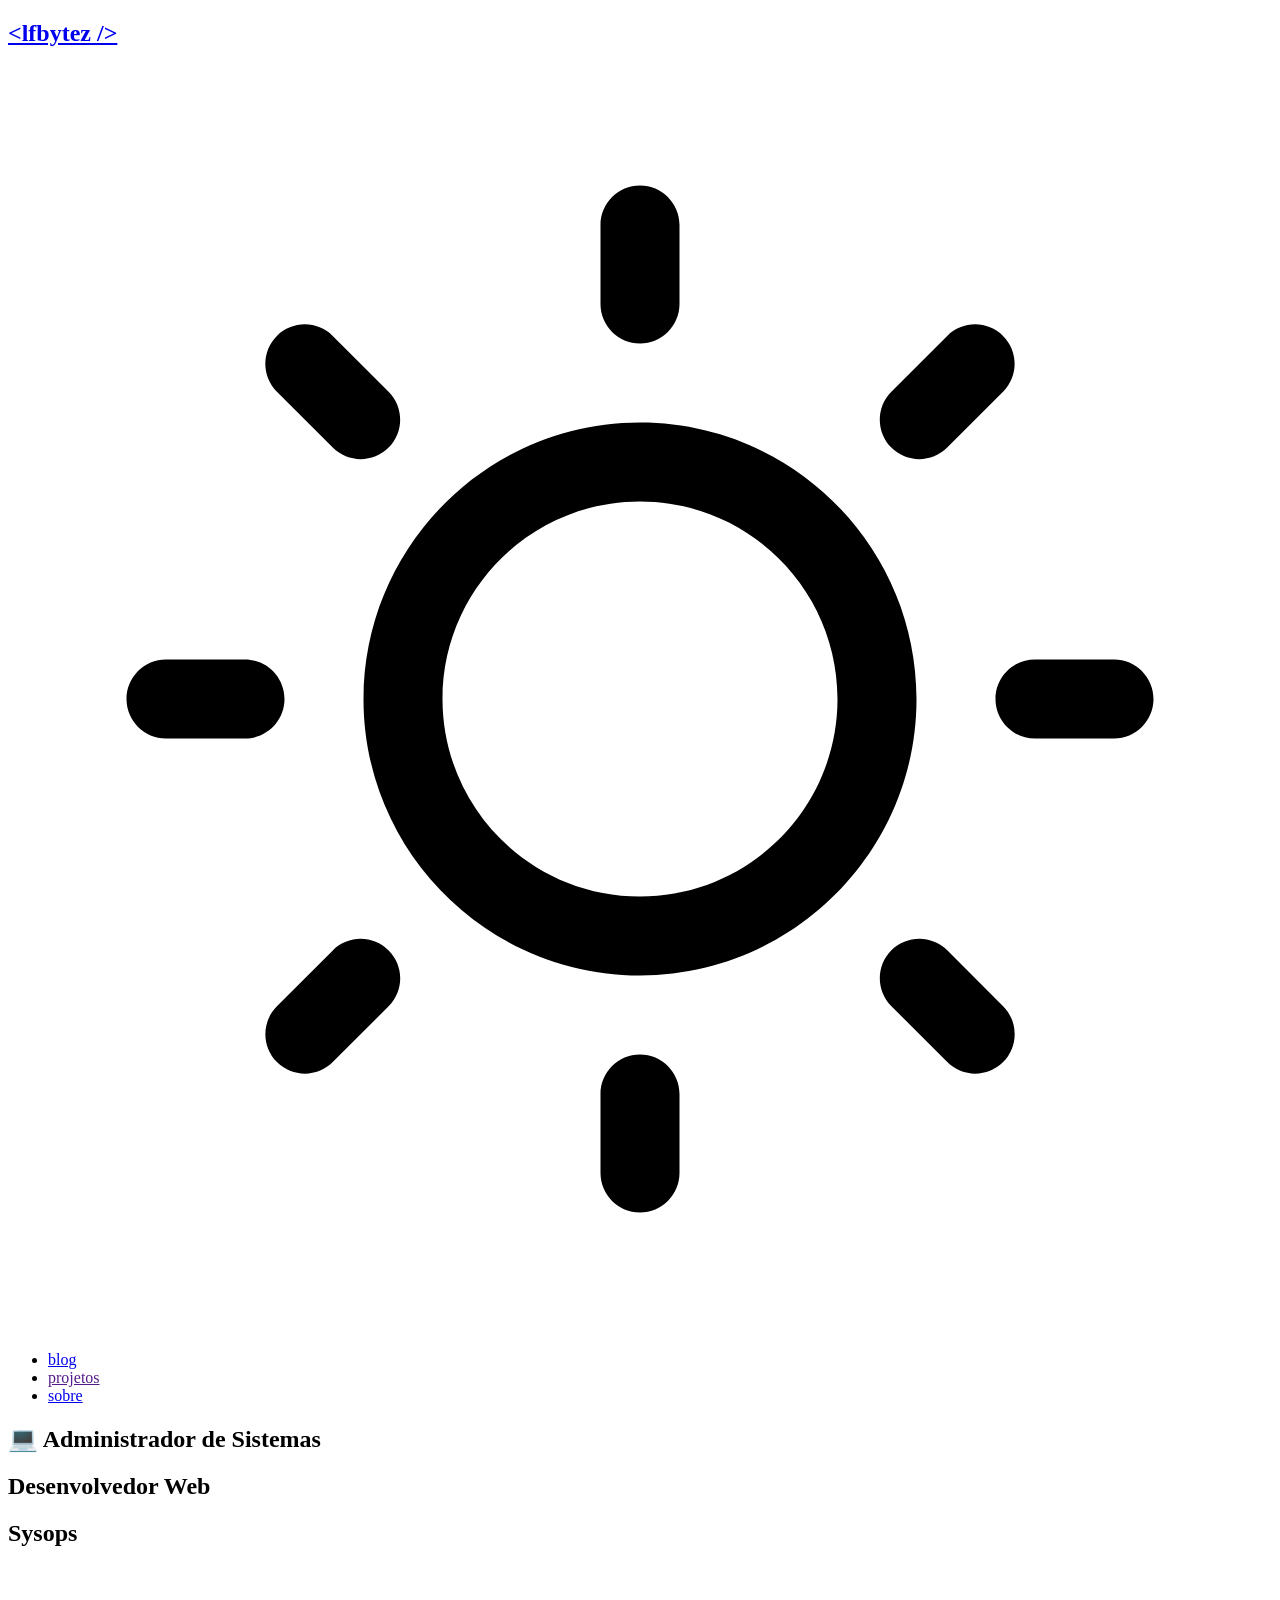
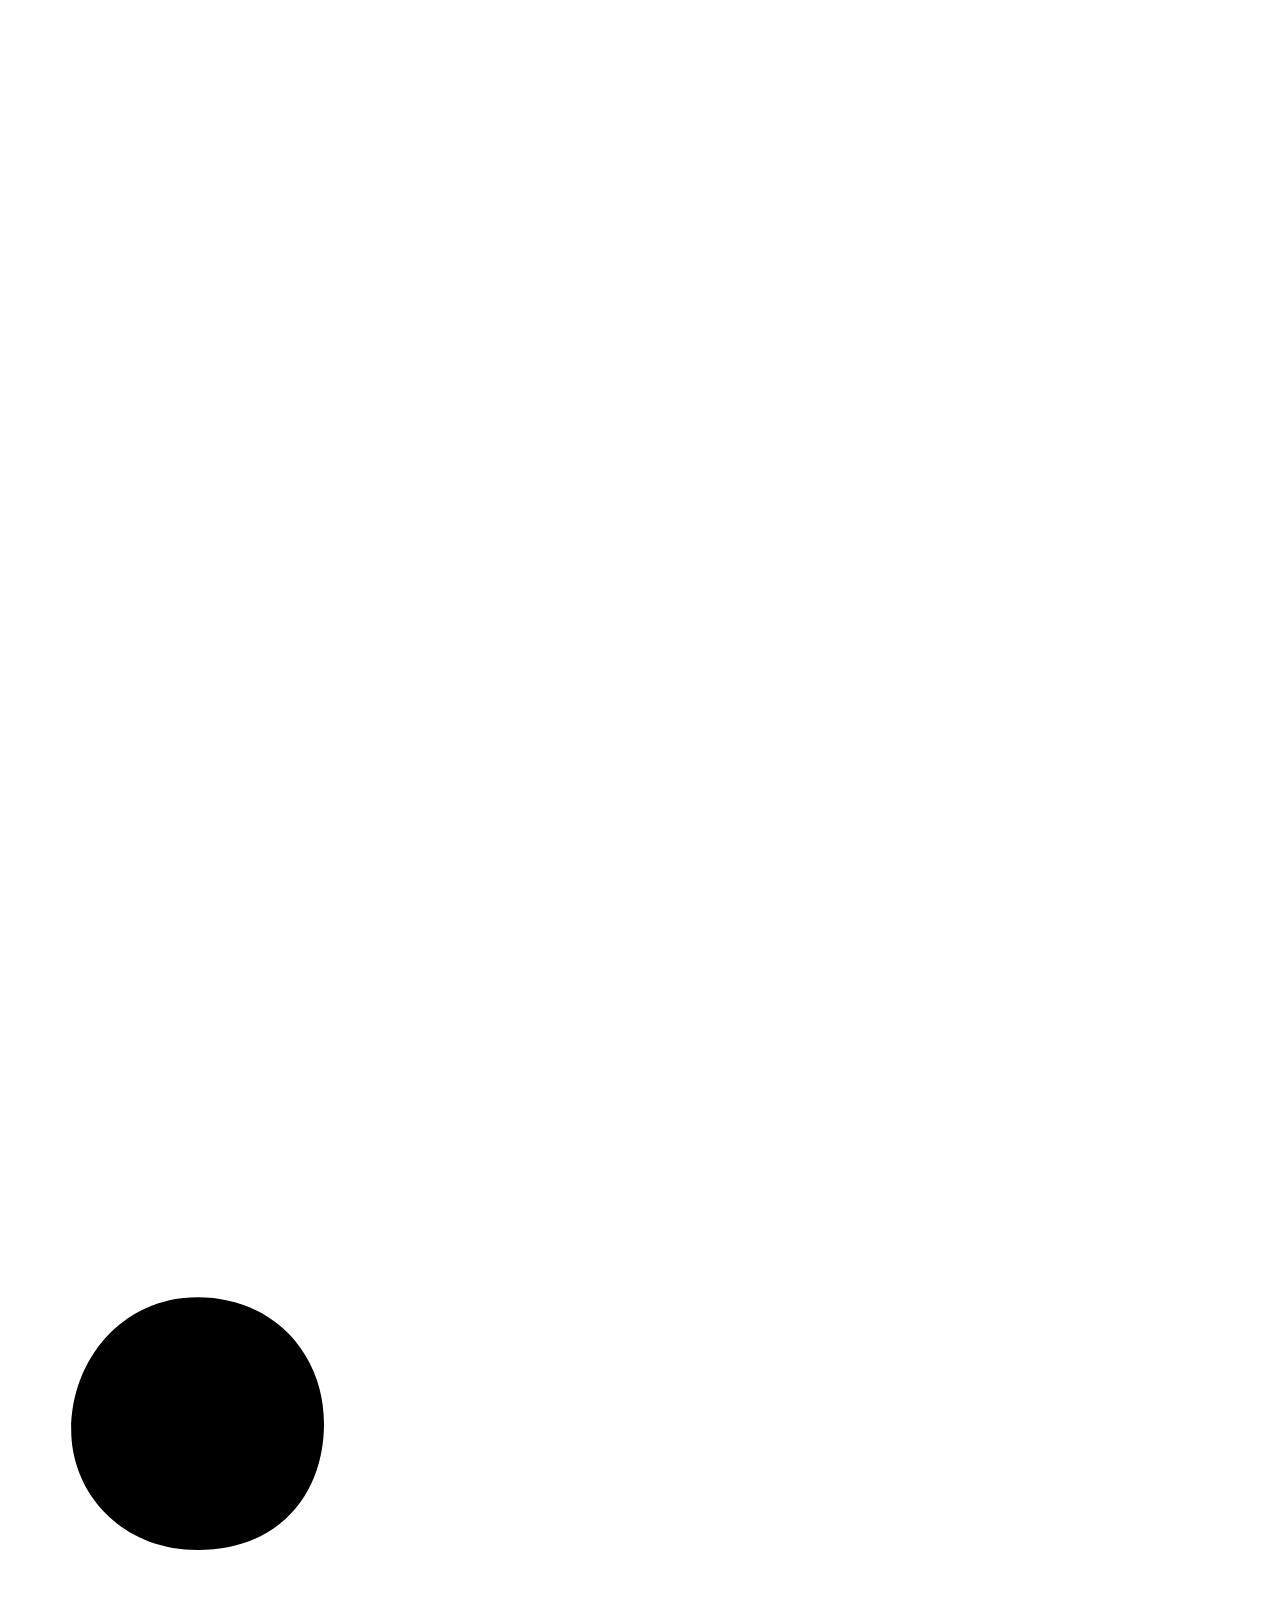
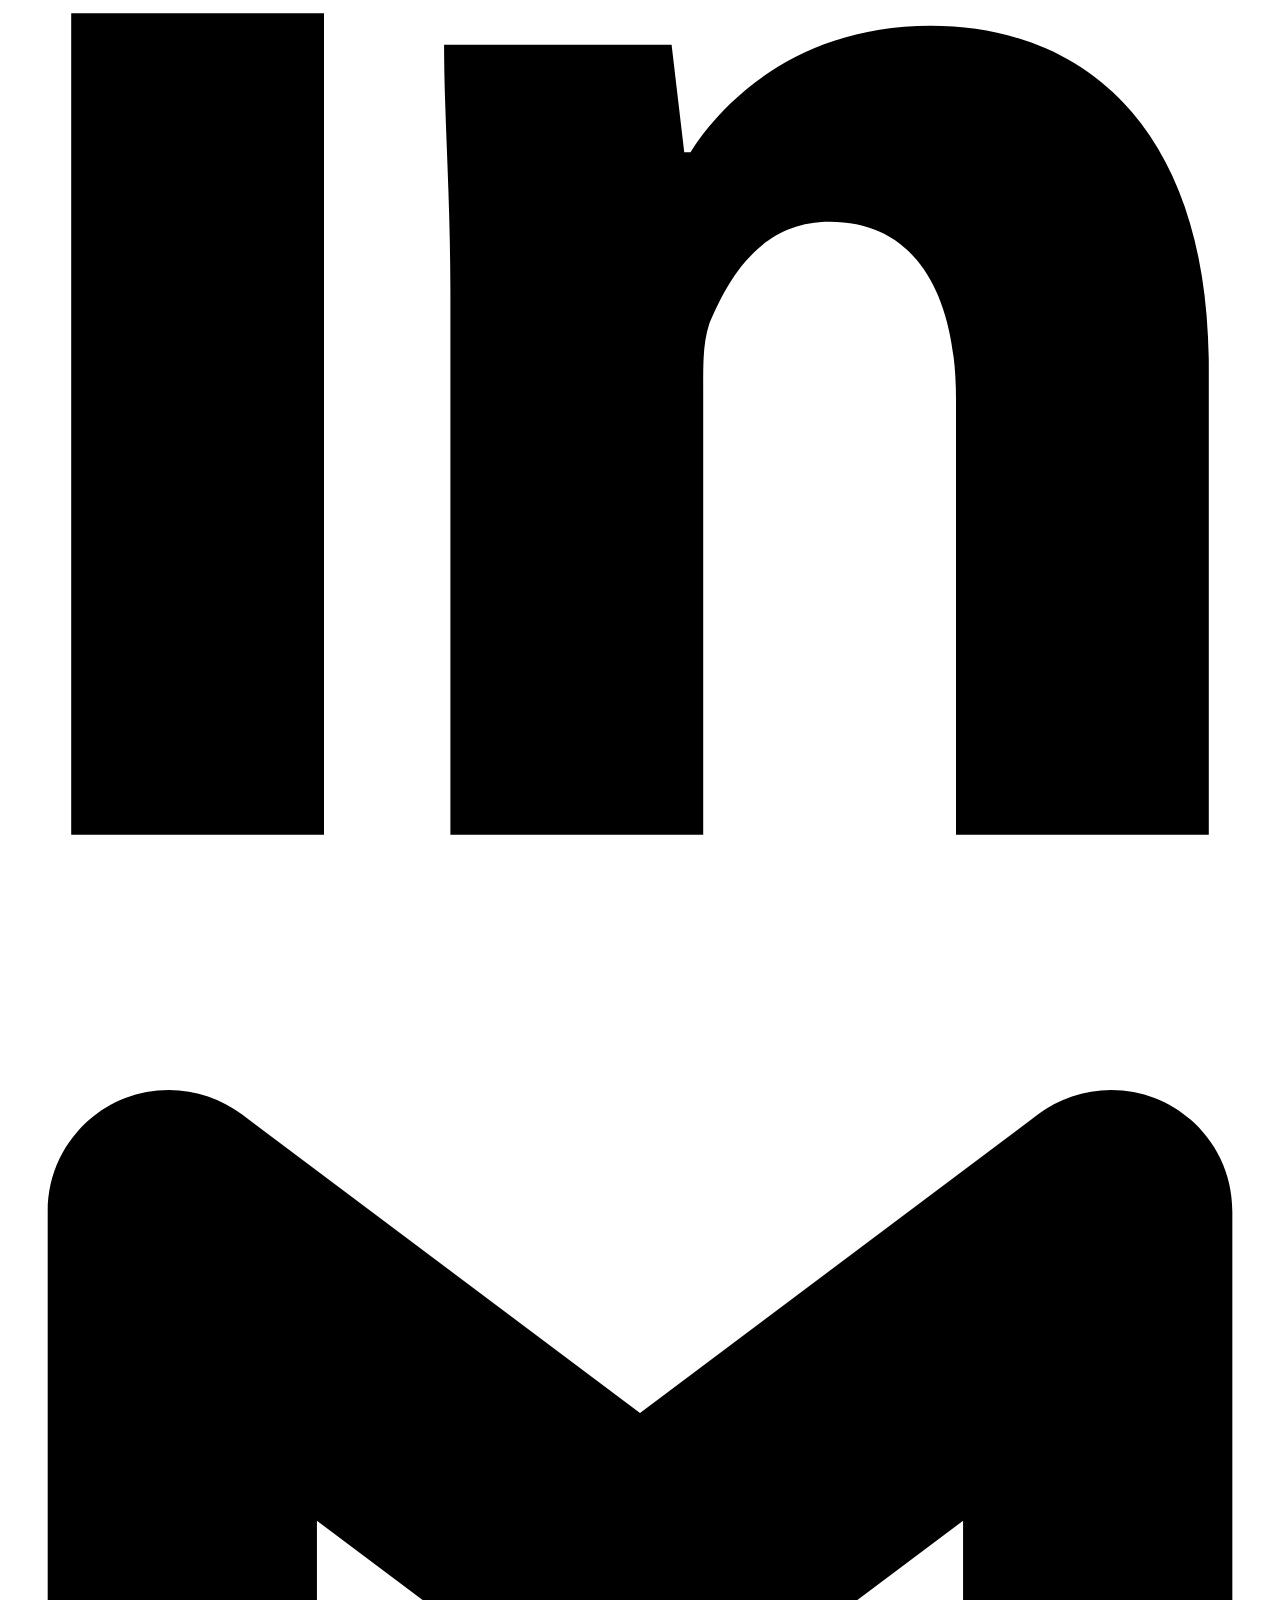
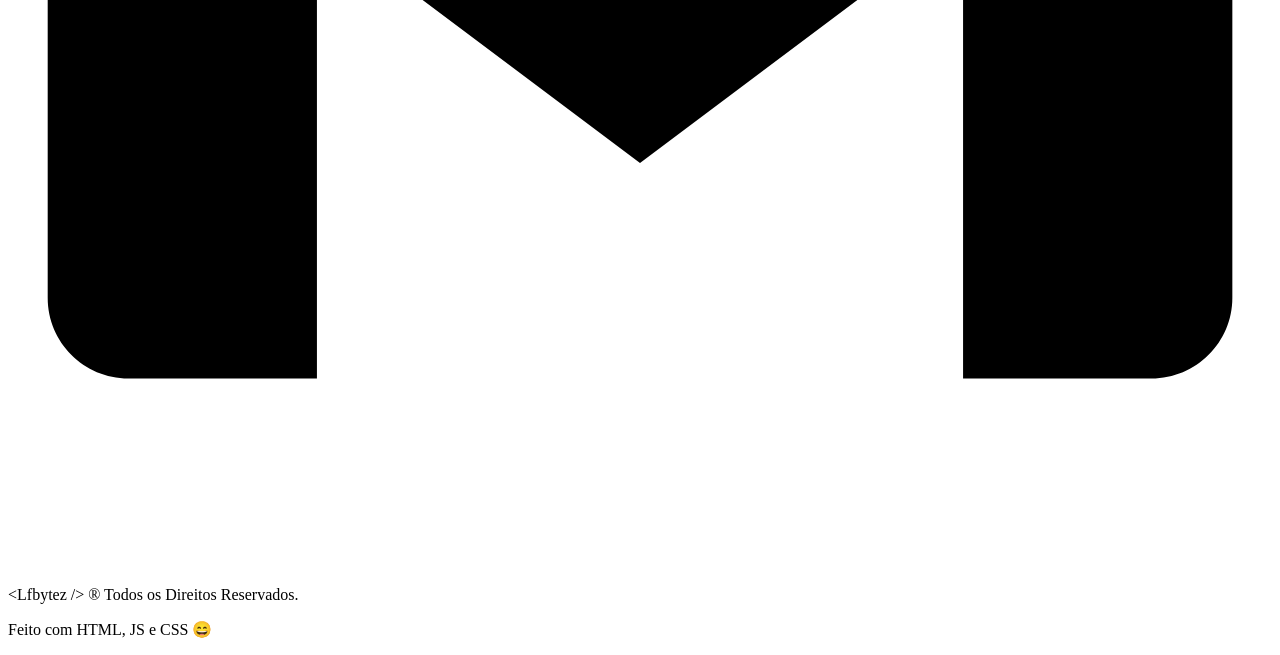
==== pages/sobre.html @ 87bc0b24 "update" ====
<!DOCTYPE html>
        <html lang="pt-BR">
            <head>
                    <meta charset="UTF-8">
                    <script defer src="../js/sobre.js"></script>
                    <link rel="stylesheet" href="../css/sobre.css">
                    <link rel="shortcut icon" href="../favicon/favicon.ico" type="image/x-icon">
                    <meta name="viewport" content="width=device-width, initial-scale=1.0">
                    <title>Lfbytez - Sobre</title>
            </head>
            <body>
                <header>
                    <nav>
                        <h1><a href="/">&lt;lfbytez /&gt;</a></h1>
                        <div class="options-container">
                                <div class="light-dark-mode">
                                    <svg enable-background="new 0 0 512 512" id="Layer_1" version="1.1" viewBox="0 0 512 512" xml:space="preserve" xmlns="http://www.w3.org/2000/svg" xmlns:xlink="http://www.w3.org/1999/xlink">
                                        <g>
                                            <g>
                                                <path d="M256,144c-61.75,0-112,50.25-112,112s50.25,112,112,112s112-50.25,112-112S317.75,144,256,144z M256,336    
                                                c-44.188,0-80-35.812-80-80c0-44.188,35.812-80,80-80c44.188,0,80,35.812,80,80C336,300.188,300.188,336,256,336z M256,112    
                                                c8.833,0,16-7.167,16-16V64c0-8.833-7.167-16-16-16s-16,7.167-16,16v32C240,104.833,247.167,112,256,112z M256,400    
                                                c-8.833,0-16,7.167-16,16v32c0,8.833,7.167,16,16,16s16-7.167,16-16v-32C272,407.167,264.833,400,256,400z M380.438,154.167    
                                                l22.625-22.625c6.25-6.25,6.25-16.375,0-22.625s-16.375-6.25-22.625,0l-22.625,22.625c-6.25,6.25-6.25,16.375,0,22.625    
                                                S374.188,160.417,380.438,154.167z M131.562,357.834l-22.625,22.625c-6.25,6.249-6.25,16.374,0,22.624s16.375,6.25,22.625,0    
                                                l22.625-22.624c6.25-6.271,6.25-16.376,0-22.625C147.938,351.583,137.812,351.562,131.562,357.834z M112,256    
                                                c0-8.833-7.167-16-16-16H64c-8.833,0-16,7.167-16,16s7.167,16,16,16h32C104.833,272,112,264.833,112,256z M448,240h-32    
                                                c-8.833,0-16,7.167-16,16s7.167,16,16,16h32c8.833,0,16-7.167,16-16S456.833,240,448,240z M131.541,154.167    
                                                c6.251,6.25,16.376,6.25,22.625,0c6.251-6.25,6.251-16.375,0-22.625l-22.625-22.625c-6.25-6.25-16.374-6.25-22.625,0   
                                                c-6.25,6.25-6.25,16.375,0,22.625L131.541,154.167z M380.459,357.812c-6.271-6.25-16.376-6.25-22.625,0    
                                                c-6.251,6.25-6.271,16.375,0,22.625l22.625,22.625c6.249,6.25,16.374,6.25,22.624,0s6.25-16.375,0-22.625L380.459,357.812z"/>
                                            </g>
                                        </g>
                                    </svg>
                                </div>
                                <div id="menu-hamburguer" onclick="animateX()" class="hamburguer">
                                    <div id="x1" class="x"></div>
                                    <div id="x2" class="x"></div>
                                    <div id="x3" class="x"></div>
                                </div>
                                <ul class="nav-options">
                                    <li><a href="/">blog</a></li>
                                    <li><a href="">projetos</a></li>
                                    <li><a href="../pages/sobre.html">sobre</a></li>
                                    
                                </ul>
                        </div>  
                    </nav>
                </header>


        <div class="container"> <!-- Inicio container aside -->
            <aside> <!-- aside -->
                <div class="container-author">
                    <div class="profile"></div>
                    <div class="descricao">
                        <h2>💻 Administrador de Sistemas</h2>
                        <h2>Desenvolvedor Web</h2>
                        <h2>Sysops</h2>
                    </div>
                    
                    <div class="socials">  
                            <a href="https://github.com/lfbyte" target="_blank" rel="noopener">
                                <svg fill="#ffffff" class="github"    viewBox="0 0 32 32" version="1.1"xmlns="http://www.w3.org/2000/svg">
                                    <title>Github</title>
                                    <path
                                            d="M16 1.375c-8.282 0-14.996 6.714-14.996 14.996 0 6.585 4.245 12.18 10.148 14.195l0.106 0.031c0.75 0.141 1.025-0.322
                                            1.025-0.721 0-0.356-0.012-1.3-0.019-2.549-4.171 0.905-5.051-2.012-5.051-2.012-0.288-0.925-0.878-1.685-1.653-2.184l-0.016-0.009c-1.358-0.93 
                                            0.105-0.911 0.105-0.911 0.987 0.139 1.814 0.718 2.289 1.53l0.008 0.015c0.554 0.995 1.6 1.657 2.801 1.657 
                                            0.576 0 1.116-0.152 1.582-0.419l-0.016 0.008c0.072-0.791 0.421-1.489 
                                            0.949-2.005l0.001-0.001c-3.33-0.375-6.831-1.665-6.831-7.41-0-0.027-0.001-0.058-0.001-0.089 0-1.521 
                                            0.587-2.905 1.547-3.938l-0.003 0.004c-0.203-0.542-0.321-1.168-0.321-1.821 0-0.777 0.166-1.516 0.465-2.182l-0.014 
                                            0.034s1.256-0.402 4.124 1.537c1.124-0.321 2.415-0.506 3.749-0.506s2.625 0.185 3.849 0.53l-0.1-0.024c2.849-1.939 
                                            4.105-1.537 4.105-1.537 0.285 0.642 0.451 1.39 0.451 2.177 0 0.642-0.11 1.258-0.313 1.83l0.012-0.038c0.953 1.032 
                                            1.538 2.416 1.538 3.937 0 0.031-0 0.061-0.001 0.091l0-0.005c0 5.761-3.505 7.029-6.842 7.398 0.632 0.647 1.022 1.532 1.022 2.509 
                                            0 0.093-0.004 0.186-0.011 0.278l0.001-0.012c0 2.007-0.019 3.619-0.019 4.106 0 0.394 0.262 0.862 1.031 
                                            0.712 6.028-2.029 10.292-7.629 10.292-14.226 0-8.272-6.706-14.977-14.977-14.977-0.006 0-0.013 0-0.019 0h0.001z">
                                    </path>
                                </svg>
                            </a>

                            <a id="linkedin" href="https://www.linkedin.com/in/contato07" target="_blank">
                                <svg fill=""  class="linkedin"  viewBox="0 0 20 20"xmlns="http://www.w3.org/2000/svg">
                                    <title>Linkedin</title>
                                    <path
                                        d="M1 6h4v13H1V6zm2-5C1.8 1 1 2 1 3.1 1 4.1 1.8 5 3 5c1.3 0 2-.9 2-2s-.8-2-2-2zm11.6 5.2c-2.1 0-3.3 1.2-3.8 2h-.1l-.2-1.7H6.9c0 1.1.1 2.4.1 
                                        3.9V19h4v-7.1c0-.4 0-.7.1-1 .3-.7.8-1.6 1.9-1.6 1.4 0 2 1.2 2 2.8V19h4v-7.4c0-3.7-1.9-5.4-4.4-5.4z" />
                                </svg>
                            </a>

                        
                            <a id="gmail" href="mailto:luiz.contato07@gmail.com" target="_blank">
                                <svg class="email" fill="#000000" class="gmail" viewBox="0 0 32 32" version="1.1"xmlns="http://www.w3.org/2000/svg">
                                    <title>Gmail</title>
                                    <path
                                        d="M30.996 7.824v17.381c0 0 0 0 0 0.001 0 1.129-0.915 2.044-2.044 2.044-0 0-0 0-0.001 0h-4.772v-11.587l-8.179 6.136-8.179-6.136v11.588h-4.772c0 0 0 0-0 0-1.129 0-2.044-0.915-2.044-2.044 0-0 0-0.001 0-0.001v0-17.381c0-0 0-0.001 0-0.001 0-1.694 1.373-3.067 3.067-3.067 0.694 0 1.334 0.231 1.848 0.619l-0.008-0.006 10.088 7.567 10.088-7.567c0.506-0.383 1.146-0.613 1.84-0.613 1.694 0 3.067 1.373 3.067 3.067v0z">
                                    </path>
                                </svg>
                            </a>
                    </div>
                </div>
            </aside> <!-- Final aside -->
        </div> <!-- Final container aside -->


    <footer>
        <p>&lt;Lfbytez /&gt; ® Todos os Direitos Reservados.</p>
        <p>Feito com HTML, JS e CSS 😄</p>
    </footer>
</body>
</html>
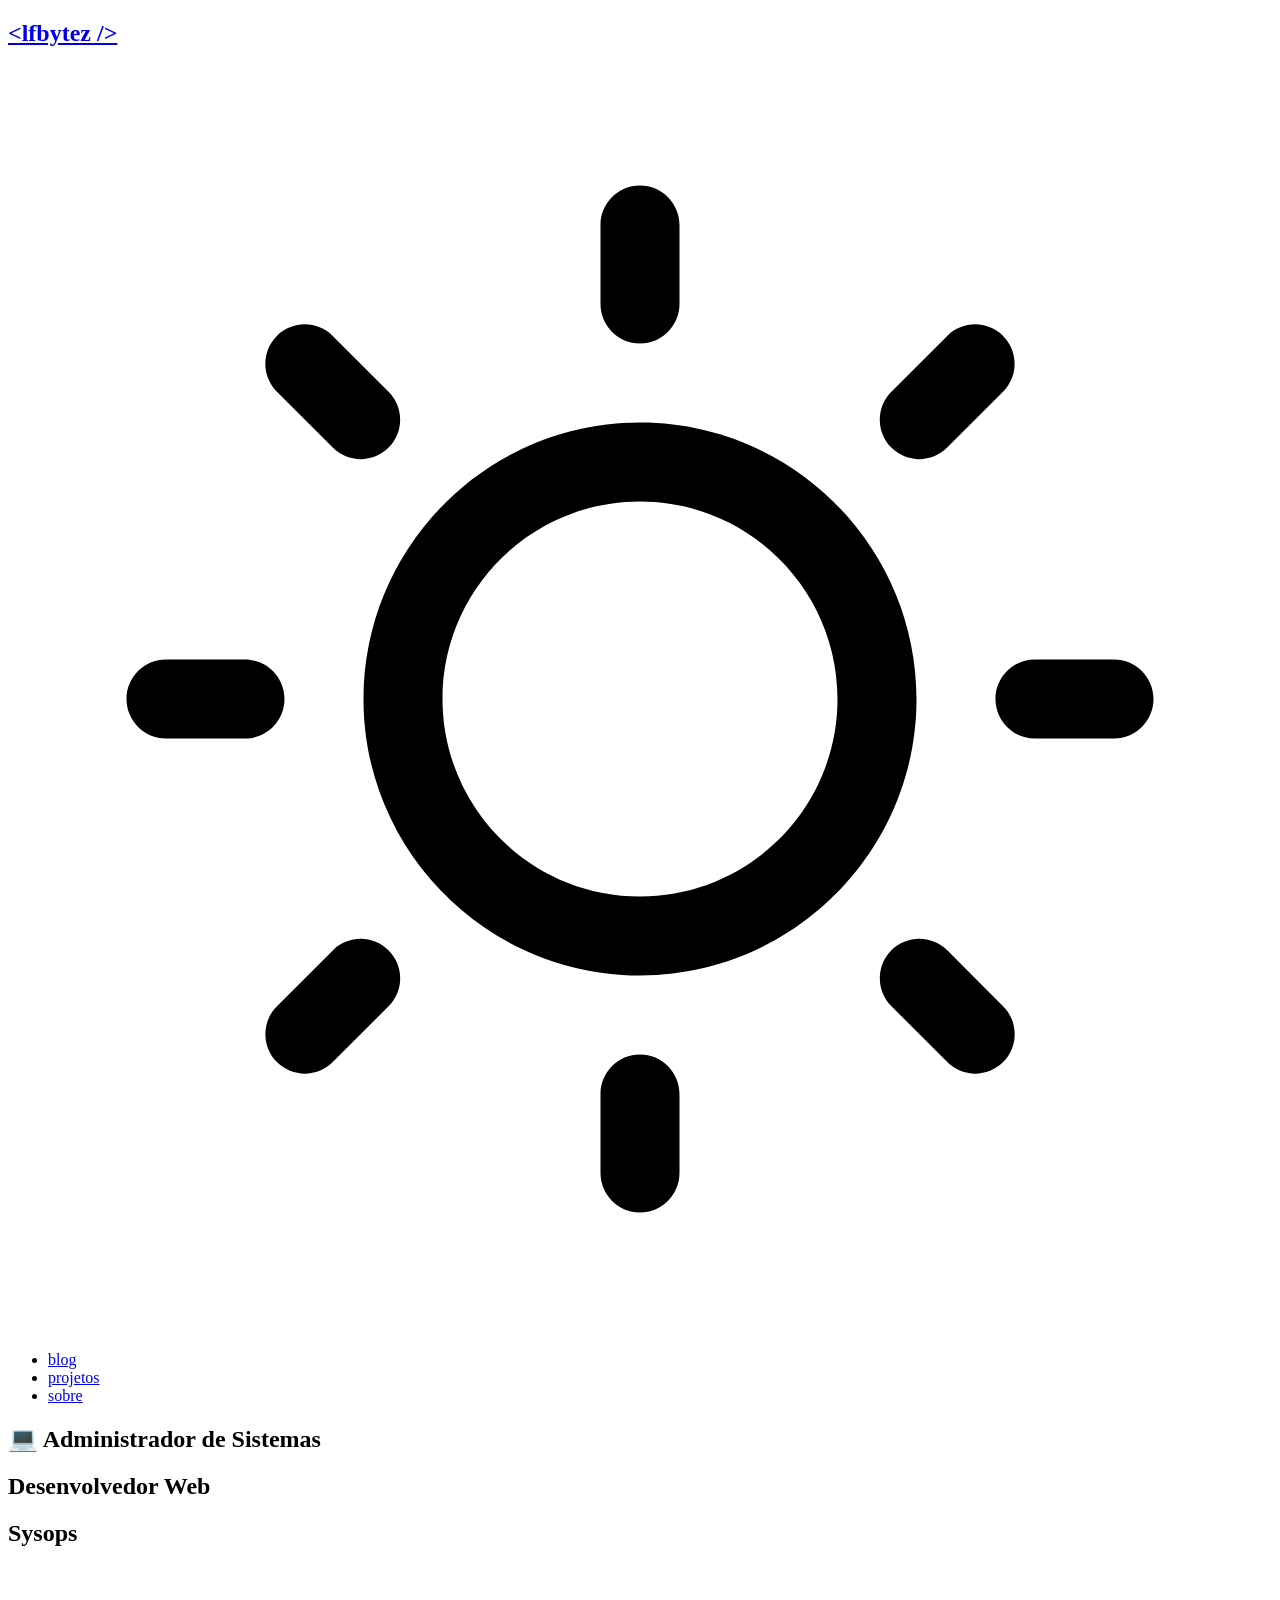
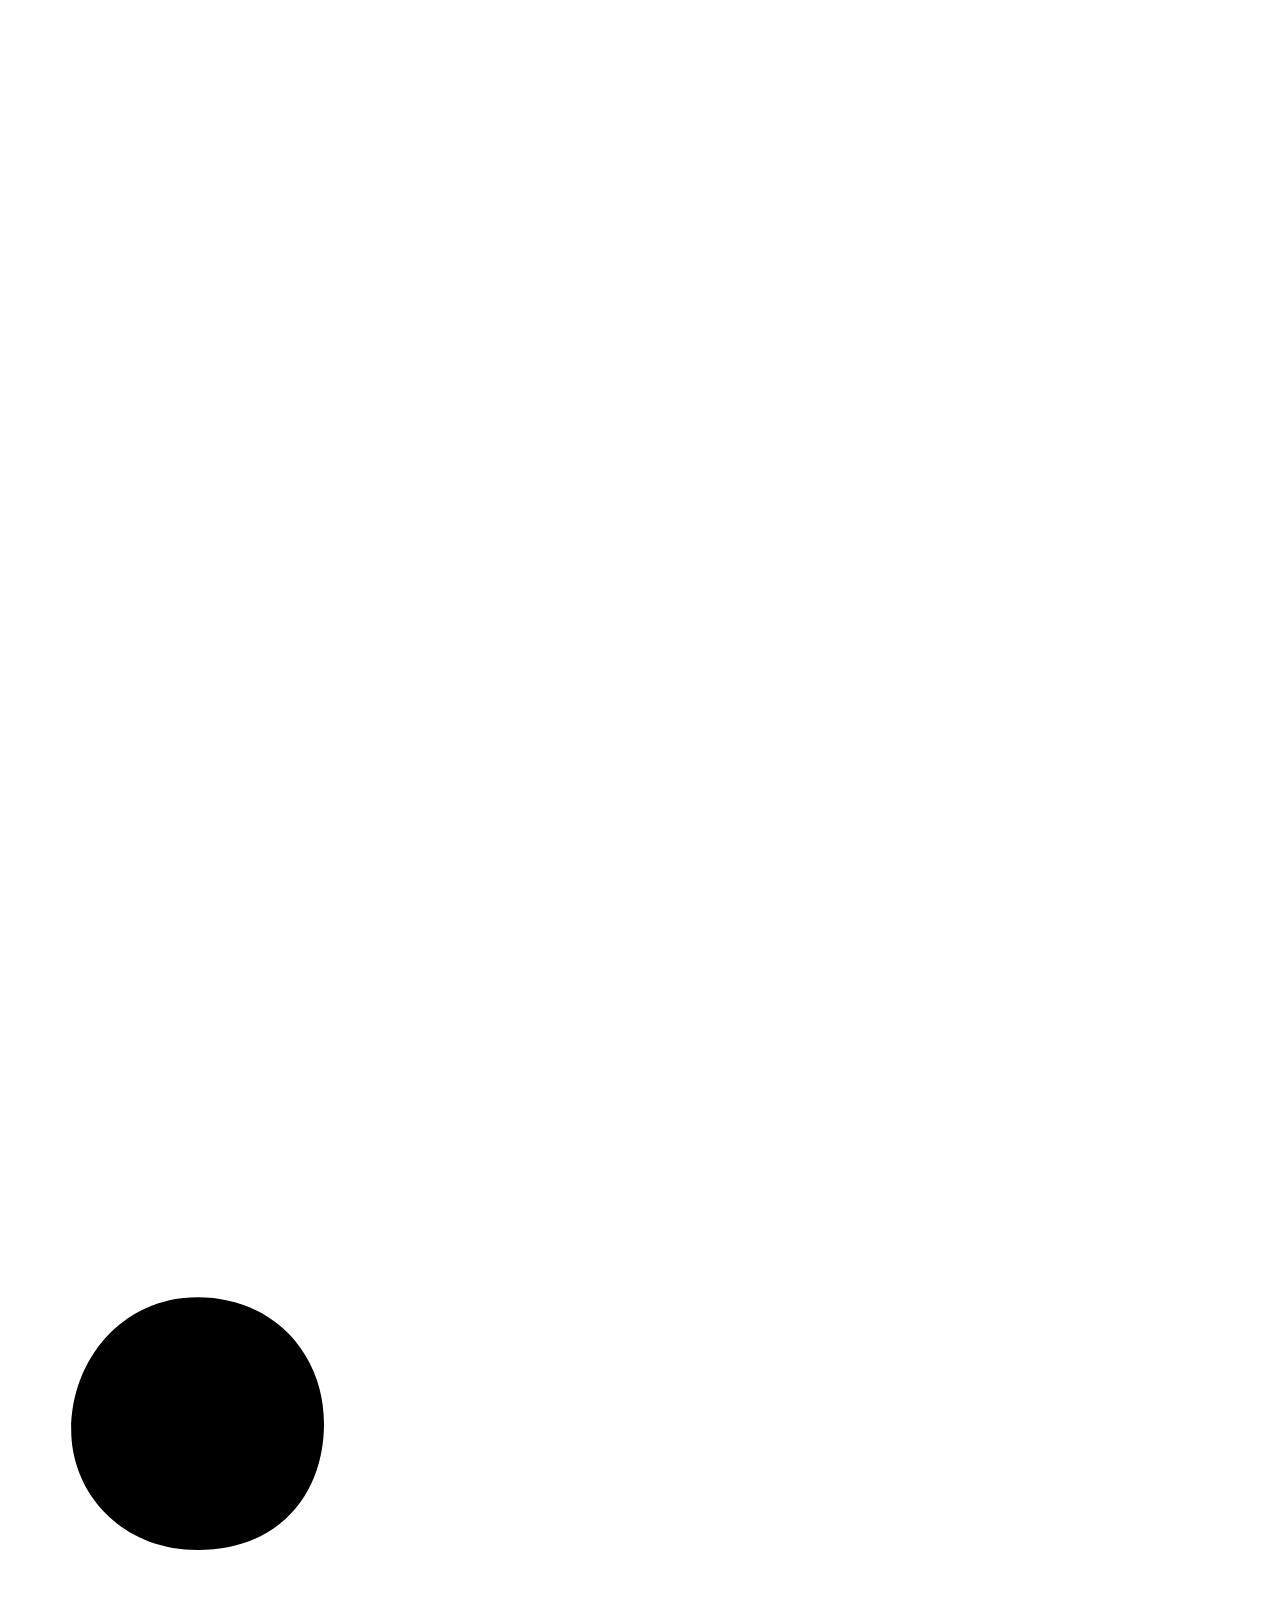
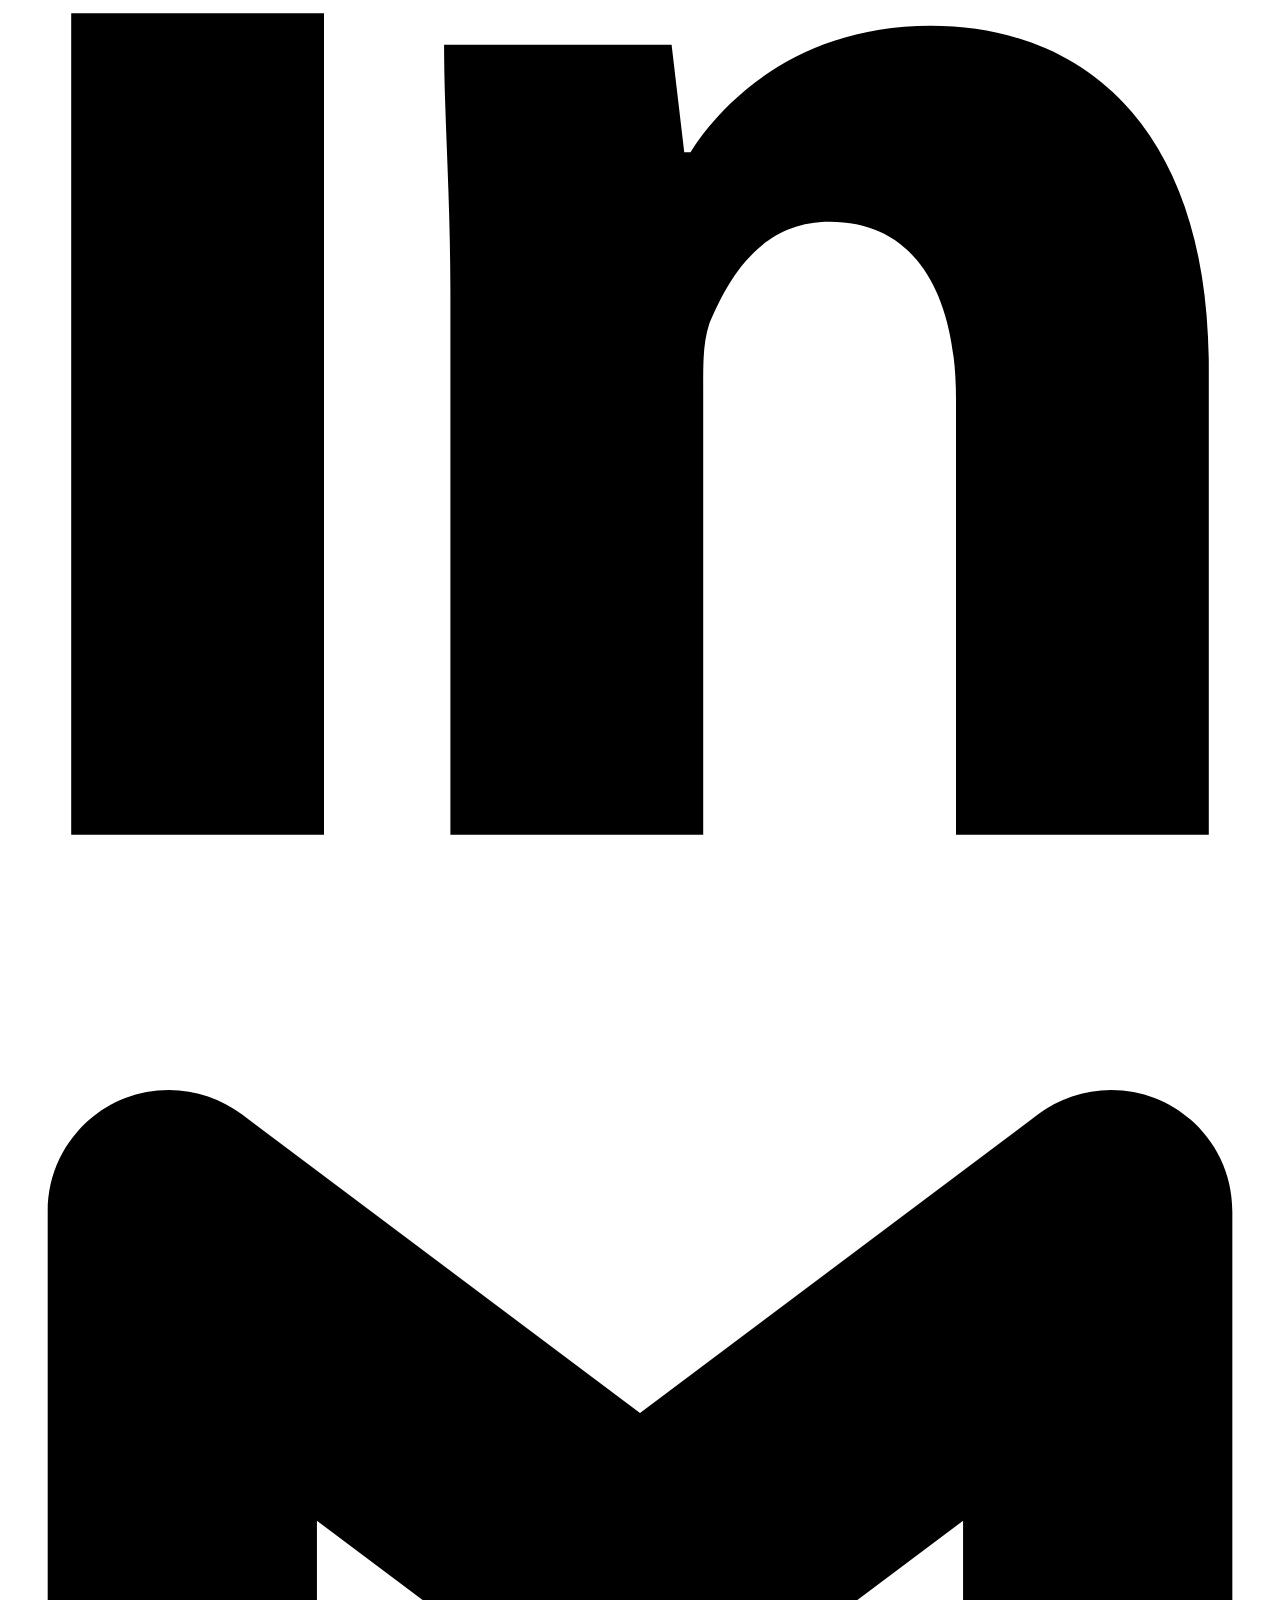
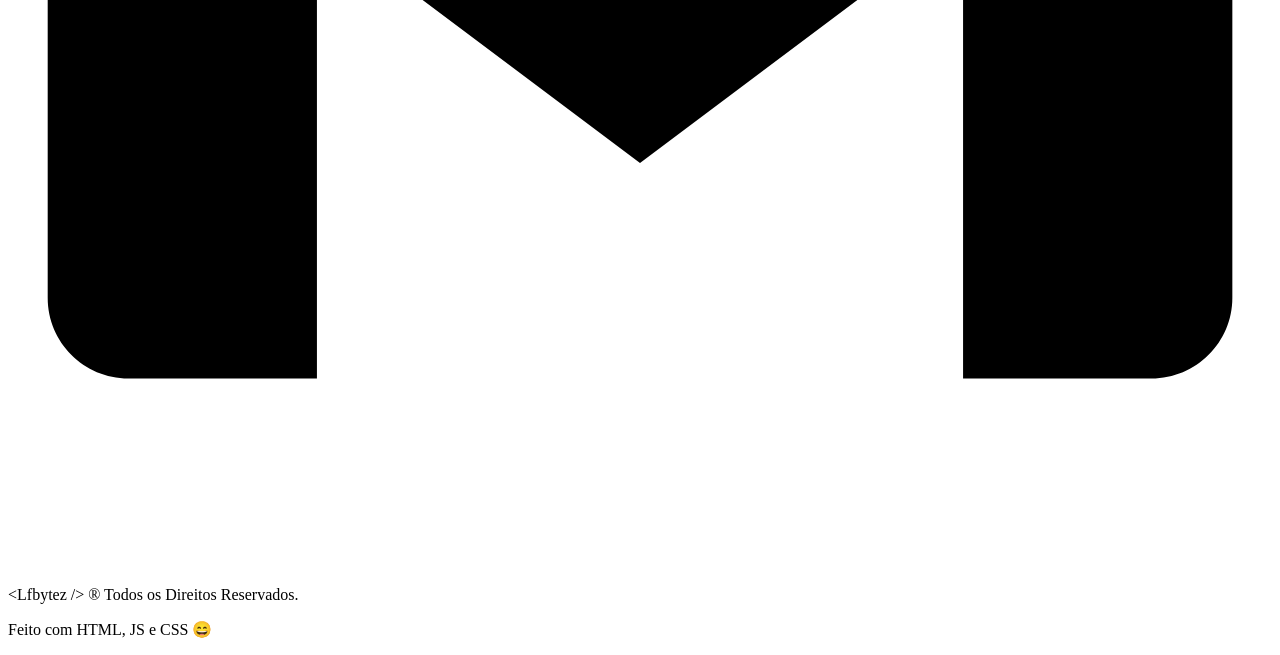
==== commit 867f2e8e: "update" ====
--- a/pages/sobre.html
+++ b/pages/sobre.html
@@ -11,7 +11,7 @@
             <body>
                 <header>
                     <nav>
-                        <h1><a href="/">&lt;lfbytez /&gt;</a></h1>
+                        <h1><a href="/lfbytez">&lt;lfbytez /&gt;</a></h1>
                         <div class="options-container">
                                 <div class="light-dark-mode">
                                     <svg enable-background="new 0 0 512 512" id="Layer_1" version="1.1" viewBox="0 0 512 512" xml:space="preserve" xmlns="http://www.w3.org/2000/svg" xmlns:xlink="http://www.w3.org/1999/xlink">
@@ -39,8 +39,8 @@
                                     <div id="x3" class="x"></div>
                                 </div>
                                 <ul class="nav-options">
-                                    <li><a href="/">blog</a></li>
-                                    <li><a href="">projetos</a></li>
+                                    <li><a href="/lfbytez">blog</a></li>
+                                    <li><a href="../pages/projetos.html">projetos</a></li>
                                     <li><a href="../pages/sobre.html">sobre</a></li>
                                     
                                 </ul>
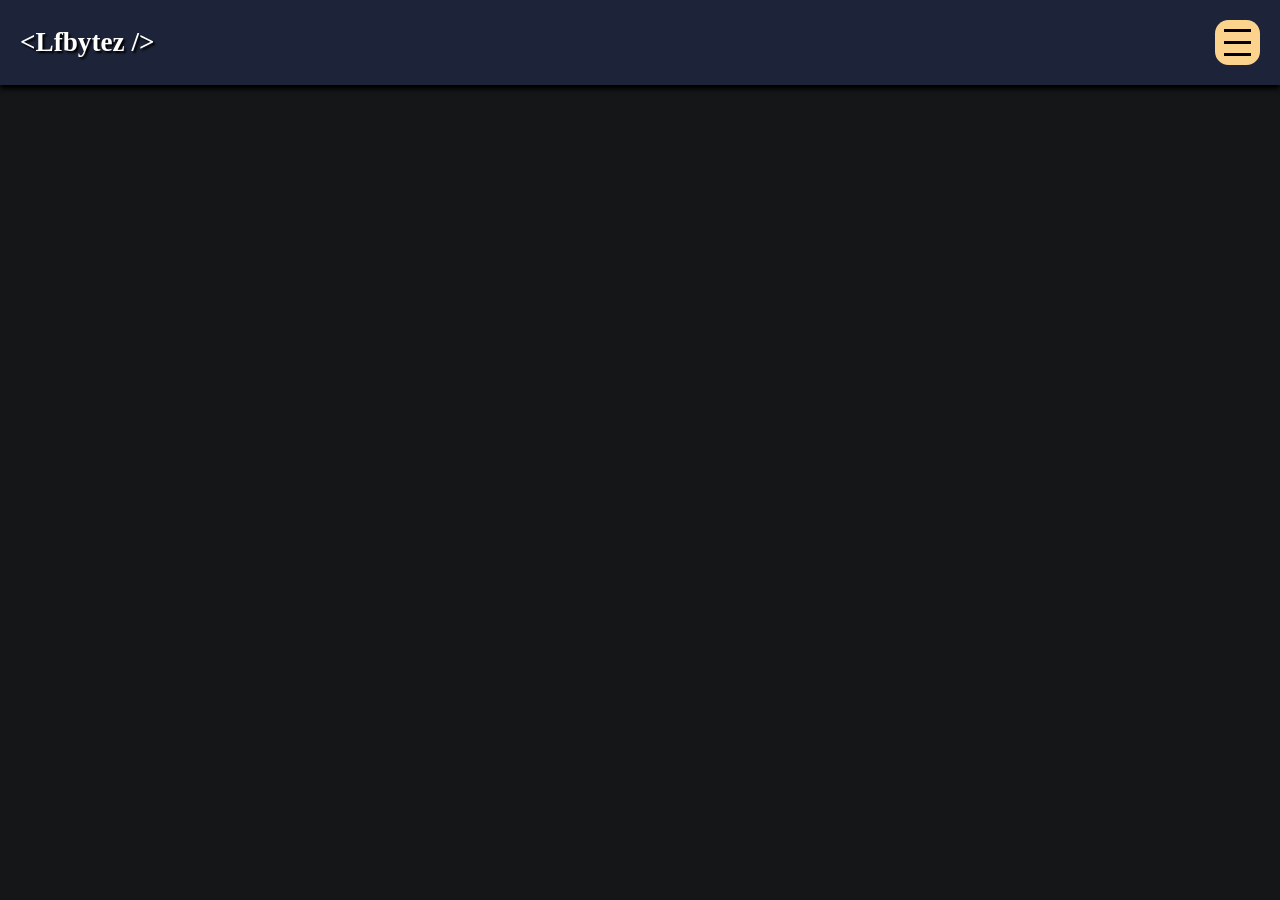
==== commit b7d8d262: "update" ====
--- a/pages/sobre.html
+++ b/pages/sobre.html
@@ -13,7 +13,7 @@
                     <nav>
                         <h1><a href="/lfbytez">&lt;lfbytez /&gt;</a></h1>
                         <div class="options-container">
-                                <div class="light-dark-mode">
+                                <!-- <div class="light-dark-mode">
                                     <svg enable-background="new 0 0 512 512" id="Layer_1" version="1.1" viewBox="0 0 512 512" xml:space="preserve" xmlns="http://www.w3.org/2000/svg" xmlns:xlink="http://www.w3.org/1999/xlink">
                                         <g>
                                             <g>
@@ -32,7 +32,7 @@
                                             </g>
                                         </g>
                                     </svg>
-                                </div>
+                                </div> -->
                                 <div id="menu-hamburguer" onclick="animateX()" class="hamburguer">
                                     <div id="x1" class="x"></div>
                                     <div id="x2" class="x"></div>
--- a/css/sobre.css
+++ b/css/sobre.css
@@ -0,0 +1,522 @@
+*{
+
+    -webkit-tap-highlight-color: transparent;
+    -webkit-tap-highlight-color: rgba(0, 0, 0, 0);
+
+    padding: 0;
+    margin:0;
+    box-sizing: border-box;
+    color:white;
+}
+
+#fiveserver-info-wrapper {
+
+    display: none !important;
+}
+
+
+@font-face {
+    font-family: poppins;
+    src: url(../fonts/Poppins-Bold.woff2) format('woff2');
+    font-display: swap;
+} 
+
+
+@font-face {
+    font-family: whitney;
+    src: url(../fonts/whitneybook.woff2) format('woff2');
+    font-display: swap;
+} 
+
+
+@keyframes profileup{
+
+    0%{
+
+
+    
+        box-shadow: 2px 2px 10px aqua;
+        position: relative;
+        top:0px;
+    }
+
+    50%{
+        box-shadow: 2px 2px 30px aqua;
+        position: relative;
+        top:10px;
+        
+        
+    }
+
+    100%{
+        box-shadow: 2px 2px 10px orange;
+        position: relative;
+        top:0px;
+        
+    
+    }
+}
+
+html, body{
+    height: 100%;
+}
+
+
+body{
+
+    background-color: rgb(21, 22, 24);
+    transition: 0.3s ease-in-out;
+    display: flex;
+    flex-direction: column;
+    justify-content: space-evenly;
+}
+
+
+header{
+
+    display: flex;
+    padding: 15px 0;
+}
+
+nav{
+    width: 100%;
+     background-color:#1d2338;
+    display: flex;
+    align-items: center;
+    justify-content: space-between;
+    padding: 20px; 
+    top:0px;
+    box-shadow: 0px 4px 5px  #000;
+    position: fixed;
+    z-index: 9999;
+}
+
+
+nav h1{
+    font-size: 1.7rem;
+    font-family: poppins;
+    text-transform: capitalize;
+
+    text-shadow: 2px 2px 2px black
+    
+}
+
+
+nav h1 a{
+    text-decoration:none;
+    font-family: poppins;
+    color:white;
+}
+
+ul{
+
+    display: flex;
+
+}
+
+ul li{
+
+    list-style: none;
+    
+}
+
+ul li a{
+
+    text-decoration: none;
+}
+
+.options-container{
+    
+    display: flex;
+    align-items: center;
+
+}
+
+
+div.light-dark-mode{
+    
+    /* width:2.8rem;
+    height: 2.8rem;
+    border-radius: 30%;
+    background-color: #FBD38D; 
+    display: flex;
+    align-items: center;
+    justify-self: start;
+    padding:5px;
+    overflow: hidden; */
+    display: none !important;
+
+}
+
+
+div.light-dark-mode:hover{
+    cursor: pointer;
+}
+
+.btn-darkmode{
+    
+    fill: black;
+    
+}
+
+.hamburguer{
+
+    width: 2.8rem;
+    height: 2.8rem;
+    border-radius: 30%;
+    background-color: #FBD38D;
+    margin-left: 10px;
+    display: flex;
+    flex-direction: column;
+    overflow: hidden;
+    justify-content: space-evenly;
+    align-items: center;
+
+}
+
+.hamburguer:hover{
+
+    cursor: pointer;
+}
+
+.x{
+
+    width: 60%;
+    
+    padding: 0.1rem;
+    background-color: black;
+    transition: transform 0.3s ease, width 0.3s ease;
+    transform-origin: center;
+}
+
+.nav-options{
+
+    display: none; 
+    position: fixed;
+    inset: 0;
+    background-color:#161925;
+    flex-direction: column;
+    align-items: center;
+    justify-content: center;
+    gap: 2rem;
+    z-index: -1;
+    transition: opacity 0.3s ease;
+    opacity: 1;
+
+}
+
+
+.nav-options  li  {
+
+    font-family: poppins, sans-serif;
+    font-size: 3rem;
+    text-shadow: 2px 2px 5px black;
+}
+
+.nav-options li a {
+
+    text-decoration: none;
+    color: white;
+    
+}
+
+
+footer {
+    
+    transition: 0.3s ease;
+    display: flex;
+    justify-content: center;
+    align-items: center;
+    flex-direction: column;
+    line-height: 1.8;
+    text-align: center;
+    opacity: 0;
+    height: 10%;
+    padding: 15px;
+    font-size: 14px;
+    font-family: sans-serif;
+    font-weight: bold;
+    background-color:#1d2338;
+
+}
+
+.reveal-sobre{
+
+
+    opacity: 1 !important;
+}
+
+
+
+.container{
+    transition: 0.5s ease;
+    width: 100%;
+    height: auto;
+    margin-top: 80px;
+    display: flex;
+    justify-content: center;
+    align-items: center;
+    opacity: 0;
+}
+
+.profile{
+
+    width: 180px;
+    height: 180px;
+    border-radius: 100%;
+    background-image:url(../assets/perfil.jpg);
+    background-repeat: no-repeat;
+    border:3px solid #F1D302;
+    background-size: cover;
+    background-position: center;
+    transition:1s;
+    animation-name:profileup;
+    animation-timing-function:steps(20);
+    animation-duration: 2500ms;
+    animation-iteration-count: infinite;
+}
+
+
+.descricao{
+    
+    line-height: 1.5;
+    color:white;
+    font-family: sans-serif;
+    font-size: 0.85rem;
+    font-weight: 900;
+    word-break: break-all;
+    text-align: center;
+    
+}
+
+
+.rotate-effect{
+
+     transition: 1s;
+        transform: rotateY(180deg);
+}
+
+.rotate-effect-normal{
+
+    transition: 1s;
+    transform: rotateY(360deg) !important;
+}
+
+.profile:hover{
+        transition: 1s;
+        transform: rotateY(180deg);
+}
+
+
+
+
+.container-author{    
+
+    width: 100%;
+    display: flex;
+    flex-direction: column;
+    align-items: center;
+    justify-content:space-evenly; 
+}
+
+
+.container-author > * {
+
+    margin: 15px 0;
+}
+
+
+
+.socials{
+    width: 100%;
+    text-align: center;
+    
+}
+
+
+.socials a{
+    
+    text-decoration: none;
+    margin:0 15px;
+}
+
+
+.socials h2{
+
+    font-family: sans-serif;
+    text-transform: capitalize;
+    font-weight: 500;
+    margin:0 0 15px 0;
+}
+
+
+.github{
+        height: 3.5rem;
+        width: 3.5rem;
+        border-radius:10px;
+    
+        transition: .2s ease;
+        -webkit-transition: .2s ease;
+        -moz-transition: .2s ease;
+        -o-transition: .2s ease;
+        border-bottom:7px solid rgb(241, 237, 237);
+        background-color: #070606;
+       
+    
+}
+
+
+.github:hover{
+transition: .2s ease;
+    -o-transition: .2s ease;
+    -moz-transition: .2s ease;
+    -webkit-transition: .2s ease;
+    position: relative;
+    top:2px;
+    border-bottom:6px solid #d7d0d0;
+    background-color: #070606;
+    box-shadow: 1px 1px 15px #f7f4f4;
+ 
+}
+
+
+.linkedin{
+        height: 3.5rem;
+        width: 3.5rem;
+        transition: .2s ease;
+        -o-transition: .2s ease;
+        -moz-transition: .2s ease;
+        -webkit-transition: .2s ease;
+        border-radius:10px;
+        border-bottom:8px solid #0f78a9;
+        background-color:rgb(255, 254, 254);
+        box-shadow: 0px 0px 0 #0897de;
+        fill:#0578ae;
+}
+
+
+
+.linkedin:hover{
+     transition: .3s ease;
+    -o-transition: .3s ease;
+    -webkit-transition: .3s ease;
+    -moz-transition: .3s ease;
+    position: relative;
+    top:2px;
+    border-bottom:6px solid #0f78a9;
+    background-color:rgb(255, 254, 254);
+    box-shadow: 1px 1px 15px #0897de;
+    fill:#0578ae;
+ 
+}
+
+
+.email{
+
+        height: 3.5rem;
+        width: 3.5rem;
+        transition: .4s ease;
+        -o-transition: .4s ease;
+        -moz-transition: .4s ease;
+        -webkit-transition: .4s ease;
+        border-radius:10px;
+        border-bottom:8px solid #0f78a9;
+            border-bottom: 8px solid  #DE5145 ;
+         background-color: wheat;
+        box-shadow: 0px 0px 0 #0897de;
+       fill: #DE5145;
+
+}
+
+.email:hover{
+
+    transition: .4s ease;
+    -o-transition: .4s ease;
+    -webkit-transition:.4s ease;
+    -moz-transition: .4s ease;
+    position: relative;
+    top:2px;
+    border-bottom: 6px solid  #de3021;
+    background-color: rgb(255,254,254);
+    box-shadow: 1px 1px 15px #DE5145;
+    fill: #DE5145  
+}
+
+
+
+
+
+
+/********************* MOBILE **************/
+
+
+
+@media screen and (max-width: 800px) {
+
+    .email:hover{
+
+          top:0px;
+          border-bottom: 8px solid  #DE5145 ;
+          box-shadow: none;
+}
+
+   .linkedin:hover{
+
+    top:0px;
+    border-bottom: 8px solid #0f78a9;
+    box-shadow: none;
+   }
+
+   .github:hover{
+
+    top:0px;
+    box-shadow: none;
+    border-bottom: 7px solid white;
+}
+
+ .profile{
+
+    animation-name: none;
+
+    width: 150px;
+    height: 150px;
+ }
+
+.email{
+
+    width: 3.2rem;
+    height: 3.2rem;
+     background-color: white;
+}
+
+.linkedin{
+
+    width: 3.2rem;
+    height: 3.2rem;
+}
+
+.github{
+
+    width: 3.2rem;
+    height: 3.2rem;
+}
+
+.descricao{
+
+    font-size: 0.75rem;
+}
+
+
+
+
+
+
+
+
+
+}
+
+
+
+
+/*******************************************/
